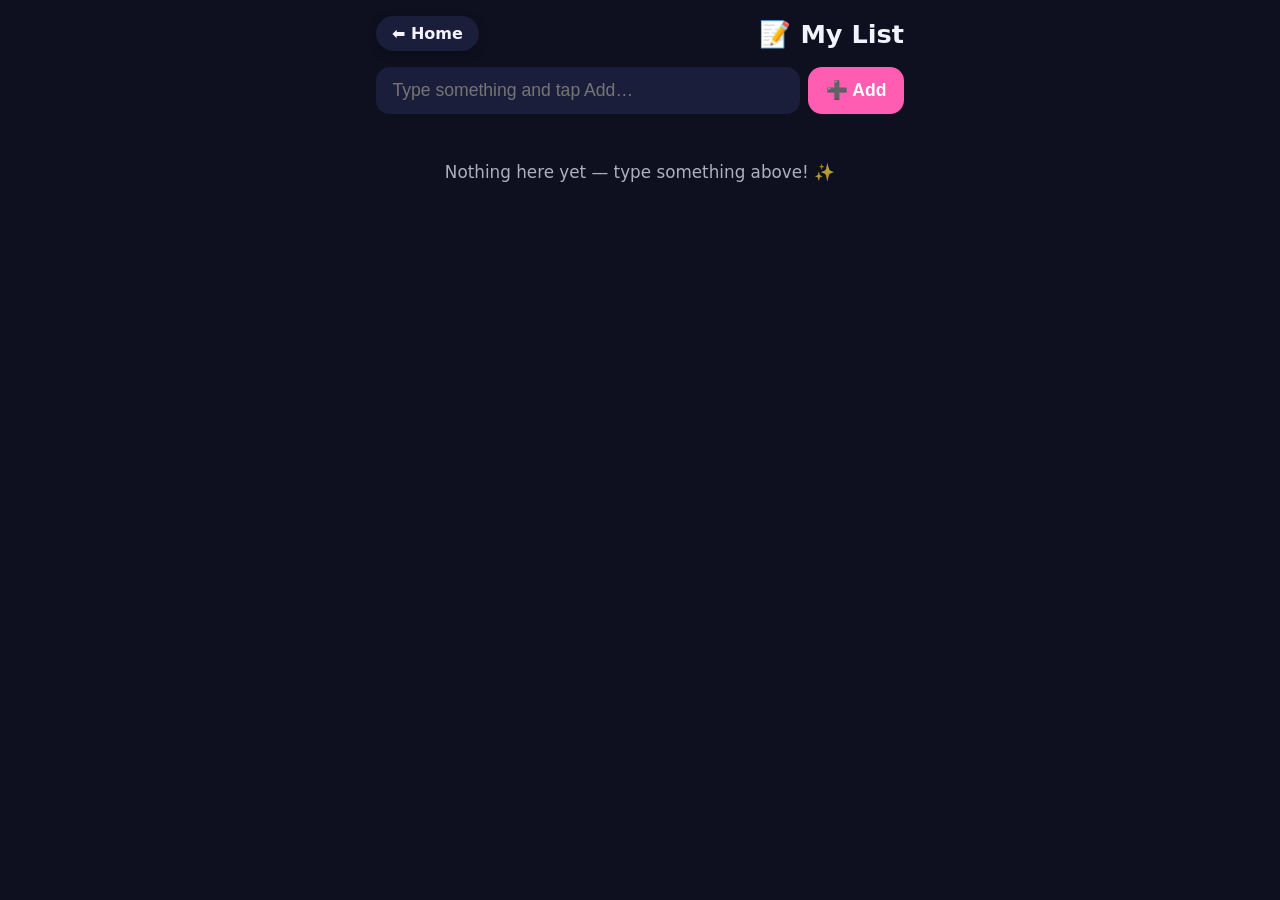
==== plugins/claude-jacked-kids/skills/build-my-arcade/templates/apps/sample-list/index.html @ 7278b4d2 "M2: app islands — apps/ peer structure beside games (additive) Apps mirror games one level over; no " ====
<!DOCTYPE html>
<html lang="en">
<head>
  <meta charset="UTF-8">
  <meta name="viewport" content="width=device-width, initial-scale=1.0">
  <title>My List</title>
  <link rel="stylesheet" href="../../assets/style.css">
  <!-- order: branding -> data box (AppStore) -> this app's metadata -> the app.
       Plain scripts so the app works offline straight from a file. -->
  <script src="../../arcade.config.js"></script>
  <script src="../../assets/store.js"></script>
  <script src="metadata.js"></script>
  <style>
    .app-wrap { max-width: 560px; margin: 0 auto; padding: 1rem; }
    .app-top { display: flex; justify-content: space-between; align-items: center; gap: .5rem; flex-wrap: wrap; margin-bottom: 1rem; }
    .app-title { font-size: 1.6rem; font-weight: 800; margin: 0; }
    .add-row { display: flex; gap: .5rem; margin-bottom: 1rem; }
    .add-row input {
      flex: 1; font-size: 1.1rem; padding: .7rem .9rem; border-radius: 14px;
      border: 2px solid var(--card); background: var(--card); color: var(--text);
    }
    .add-row input:focus { outline: none; border-color: var(--accent); }
    .add-row button {
      font-size: 1.1rem; font-weight: 800; padding: .7rem 1.1rem; border: none;
      border-radius: 14px; background: var(--accent); color: #fff; cursor: pointer;
    }
    .add-row button:hover { transform: translateY(-2px); }
    ul.items { list-style: none; margin: 0; padding: 0; display: flex; flex-direction: column; gap: .55rem; }
    li.item {
      display: flex; align-items: center; gap: .7rem; background: var(--card);
      border-radius: 14px; padding: .7rem .9rem; box-shadow: 0 3px 10px rgba(0,0,0,.2);
    }
    li.item .check { font-size: 1.4rem; cursor: pointer; user-select: none; line-height: 1; }
    li.item .label { flex: 1; font-size: 1.1rem; word-break: break-word; }
    li.item.done .label { opacity: .5; text-decoration: line-through; }
    li.item .del { background: none; border: none; color: var(--text); opacity: .5; font-size: 1.2rem; cursor: pointer; }
    li.item .del:hover { opacity: 1; }
    .empty-note { opacity: .7; text-align: center; margin-top: 2rem; font-size: 1.05rem; }
    .save-note { min-height: 1.2rem; font-size: .85rem; opacity: .7; margin-top: 1rem; text-align: center; }
    .save-note.warn { color: var(--accent); opacity: 1; }
  </style>
</head>
<body>
  <div class="app-wrap">
    <div class="app-top">
      <a class="back-link" href="../../index.html">⬅️ Home</a>
      <h1 class="app-title"><span id="appEmoji">📝</span> <span id="appName">My List</span></h1>
    </div>

    <div class="add-row">
      <input id="newItem" type="text" placeholder="Type something and tap Add…" autocomplete="off" maxlength="120">
      <button id="addBtn" type="button">➕ Add</button>
    </div>

    <ul class="items" id="items"></ul>
    <p class="empty-note" id="emptyNote">Nothing here yet — type something above! ✨</p>
    <p class="save-note" id="saveNote"></p>
  </div>
  <script src="app.js"></script>
</body>
</html>
---- plugins/claude-jacked-kids/skills/build-my-arcade/templates/assets/style.css ----
/* =========================================================================
   style.css — the arcade's look. Colors come from arcade.config.js (the hub
   sets them as CSS variables), so you usually edit colors there, not here.
   ========================================================================= */
:root {
  --bg: #0e1020;
  --card: #1b1e3a;
  --accent: #ff5db1;
  --accent2: #3df0e0;
  --text: #f3f3ff;
}

* { box-sizing: border-box; }

html, body { margin: 0; padding: 0; }

body {
  font-family: -apple-system, BlinkMacSystemFont, "Segoe UI", system-ui, "Comic Sans MS", sans-serif;
  background: var(--bg);
  color: var(--text);
  min-height: 100vh;
  -webkit-font-smoothing: antialiased;
}

.wrap { max-width: 1000px; margin: 0 auto; padding: 1.5rem 1rem 4rem; }

/* Header */
.hub-header { text-align: center; padding: 1.5rem 0 0.5rem; }
.hub-emoji { font-size: 4rem; line-height: 1; filter: drop-shadow(0 4px 12px rgba(0,0,0,.4)); }
.hub-title {
  font-size: clamp(2rem, 6vw, 3.2rem); font-weight: 800; margin: .4rem 0 .2rem;
  background: linear-gradient(90deg, var(--accent), var(--accent2));
  -webkit-background-clip: text; background-clip: text; -webkit-text-fill-color: transparent;
}
.hub-tagline { font-size: 1.1rem; opacity: .8; margin: 0; }
.hub-greeting { font-size: 1.05rem; opacity: .9; margin: .6rem 0 0; }

/* Brain Power panel */
.brain-panel {
  margin: 1.4rem auto 0; max-width: 720px;
  background: var(--card); border: 2px solid var(--accent2);
  border-radius: 18px; padding: 1rem 1.2rem; box-shadow: 0 6px 20px rgba(0,0,0,.25);
}
.brain-top { display: flex; align-items: center; justify-content: space-between; gap: .8rem; flex-wrap: wrap; }
.brain-rank { font-size: 1.25rem; font-weight: 800; }
.brain-points { font-size: 1rem; background: var(--accent); color: #fff; padding: .2rem .7rem; border-radius: 99px; font-weight: 700; }
.brain-stickers { display: flex; flex-wrap: wrap; gap: .5rem; margin-top: .7rem; }
.sticker { background: rgba(255,255,255,.08); border-radius: 12px; padding: .35rem .6rem; font-size: .95rem; }
.sticker .s-emoji { margin-right: .25rem; }

/* Category sections */
.cat-section { margin-top: 2.2rem; }
.cat-title { font-size: 1.4rem; font-weight: 800; margin: 0 0 .8rem; display: flex; align-items: center; gap: .5rem; }

/* Game grid */
.game-grid { display: grid; grid-template-columns: repeat(auto-fill, minmax(150px, 1fr)); gap: 1rem; }
.game-card {
  display: flex; flex-direction: column; align-items: center; text-align: center;
  background: var(--card); border: 2px solid transparent; border-radius: 18px;
  padding: 1.2rem .8rem; text-decoration: none; color: var(--text);
  transition: transform .12s ease, border-color .12s ease, box-shadow .12s ease;
  box-shadow: 0 4px 14px rgba(0,0,0,.2);
}
.game-card:hover, .game-card:focus {
  transform: translateY(-4px) scale(1.03); border-color: var(--accent);
  box-shadow: 0 10px 24px rgba(0,0,0,.35); outline: none;
}
.game-card .g-emoji { font-size: 3rem; line-height: 1; }
.game-card .g-name { font-weight: 700; margin-top: .5rem; }
.game-card .g-desc { font-size: .85rem; opacity: .75; margin-top: .25rem; }
.kid-badge { margin-top: .4rem; font-size: .72rem; background: var(--accent2); color: #06222a; padding: .12rem .5rem; border-radius: 99px; font-weight: 700; }

/* Empty state */
.empty { text-align: center; opacity: .8; margin-top: 3rem; font-size: 1.15rem; }

/* Back link used by game pages */
.back-link {
  display: inline-flex; align-items: center; gap: .4rem; text-decoration: none;
  color: var(--text); background: var(--card); border-radius: 99px;
  padding: .5rem 1rem; font-weight: 700; box-shadow: 0 3px 10px rgba(0,0,0,.25);
}
.back-link:hover { transform: translateY(-2px); }
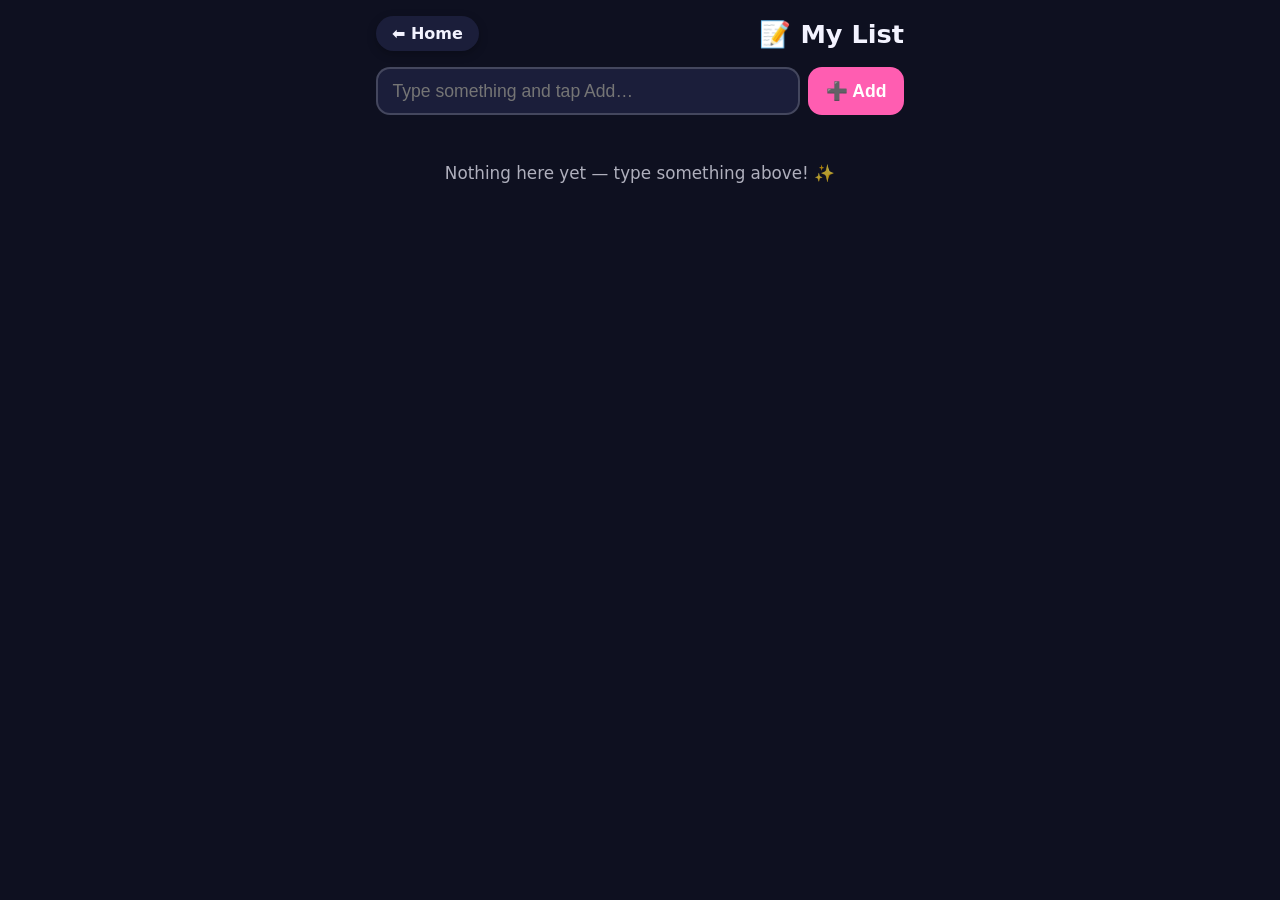
==== commit 515b4f12: "M7: address DCR findings (frontend + pre-mortem + maintainability) Multi-lens DCR (6 Opus reviewers)" ====
--- a/plugins/claude-jacked-kids/skills/build-my-arcade/templates/apps/sample-list/index.html
+++ b/plugins/claude-jacked-kids/skills/build-my-arcade/templates/apps/sample-list/index.html
@@ -5,9 +5,11 @@
   <meta name="viewport" content="width=device-width, initial-scale=1.0">
   <title>My List</title>
   <link rel="stylesheet" href="../../assets/style.css">
-  <!-- order: branding -> data box (AppStore) -> this app's metadata -> the app.
+  <!-- order: branding -> theme (paints this page in the kid's colors) -> data
+       box (AppStore) -> this app's metadata -> the app.
        Plain scripts so the app works offline straight from a file. -->
   <script src="../../arcade.config.js"></script>
+  <script src="../../assets/theme.js"></script>
   <script src="../../assets/store.js"></script>
   <script src="metadata.js"></script>
   <style>
@@ -17,27 +19,46 @@
     .add-row { display: flex; gap: .5rem; margin-bottom: 1rem; }
     .add-row input {
       flex: 1; font-size: 1.1rem; padding: .7rem .9rem; border-radius: 14px;
-      border: 2px solid var(--card); background: var(--card); color: var(--text);
+      /* a visible resting border so it's obvious where to type */
+      border: 2px solid rgba(255,255,255,.18); background: var(--card); color: var(--text);
     }
     .add-row input:focus { outline: none; border-color: var(--accent); }
     .add-row button {
       font-size: 1.1rem; font-weight: 800; padding: .7rem 1.1rem; border: none;
       border-radius: 14px; background: var(--accent); color: #fff; cursor: pointer;
+      min-height: 48px;
     }
     .add-row button:hover { transform: translateY(-2px); }
+    .add-row button:active { transform: translateY(1px) scale(.97); }
     ul.items { list-style: none; margin: 0; padding: 0; display: flex; flex-direction: column; gap: .55rem; }
     li.item {
-      display: flex; align-items: center; gap: .7rem; background: var(--card);
-      border-radius: 14px; padding: .7rem .9rem; box-shadow: 0 3px 10px rgba(0,0,0,.2);
+      display: flex; align-items: center; gap: .4rem; background: var(--card);
+      border-radius: 14px; padding: .35rem .5rem; box-shadow: 0 3px 10px rgba(0,0,0,.2);
     }
-    li.item .check { font-size: 1.4rem; cursor: pointer; user-select: none; line-height: 1; }
-    li.item .label { flex: 1; font-size: 1.1rem; word-break: break-word; }
+    /* big, finger-friendly tap targets (~48px) for little hands on a tablet */
+    li.item .check {
+      font-size: 1.5rem; cursor: pointer; user-select: none; line-height: 1;
+      min-width: 48px; min-height: 48px; display: flex; align-items: center; justify-content: center;
+      border-radius: 12px;
+    }
+    li.item .check:hover { background: rgba(255,255,255,.08); }
+    li.item .check:active { transform: scale(.9); }
+    li.item .label { flex: 1; font-size: 1.1rem; word-break: break-word; padding: 0 .2rem; }
     li.item.done .label { opacity: .5; text-decoration: line-through; }
-    li.item .del { background: none; border: none; color: var(--text); opacity: .5; font-size: 1.2rem; cursor: pointer; }
-    li.item .del:hover { opacity: 1; }
+    li.item .del {
+      background: none; border: none; color: var(--text); opacity: .55; font-size: 1.4rem; cursor: pointer;
+      min-width: 48px; min-height: 48px; border-radius: 12px;
+    }
+    li.item .del:hover { opacity: 1; background: rgba(255,255,255,.08); }
+    li.item .del:active { transform: scale(.9); }
     .empty-note { opacity: .7; text-align: center; margin-top: 2rem; font-size: 1.05rem; }
-    .save-note { min-height: 1.2rem; font-size: .85rem; opacity: .7; margin-top: 1rem; text-align: center; }
-    .save-note.warn { color: var(--accent); opacity: 1; }
+    .save-note { min-height: 1.2rem; font-size: .9rem; opacity: .75; margin-top: 1rem; text-align: center; }
+    /* the save-failure note is the most important message — make it loud */
+    .save-note.warn {
+      opacity: 1; font-size: 1rem; font-weight: 700; color: #5a3a00;
+      background: #ffd27f; border: 2px solid #e0a000; border-radius: 12px;
+      padding: .6rem .8rem; max-width: 460px; margin-left: auto; margin-right: auto;
+    }
   </style>
 </head>
 <body>
